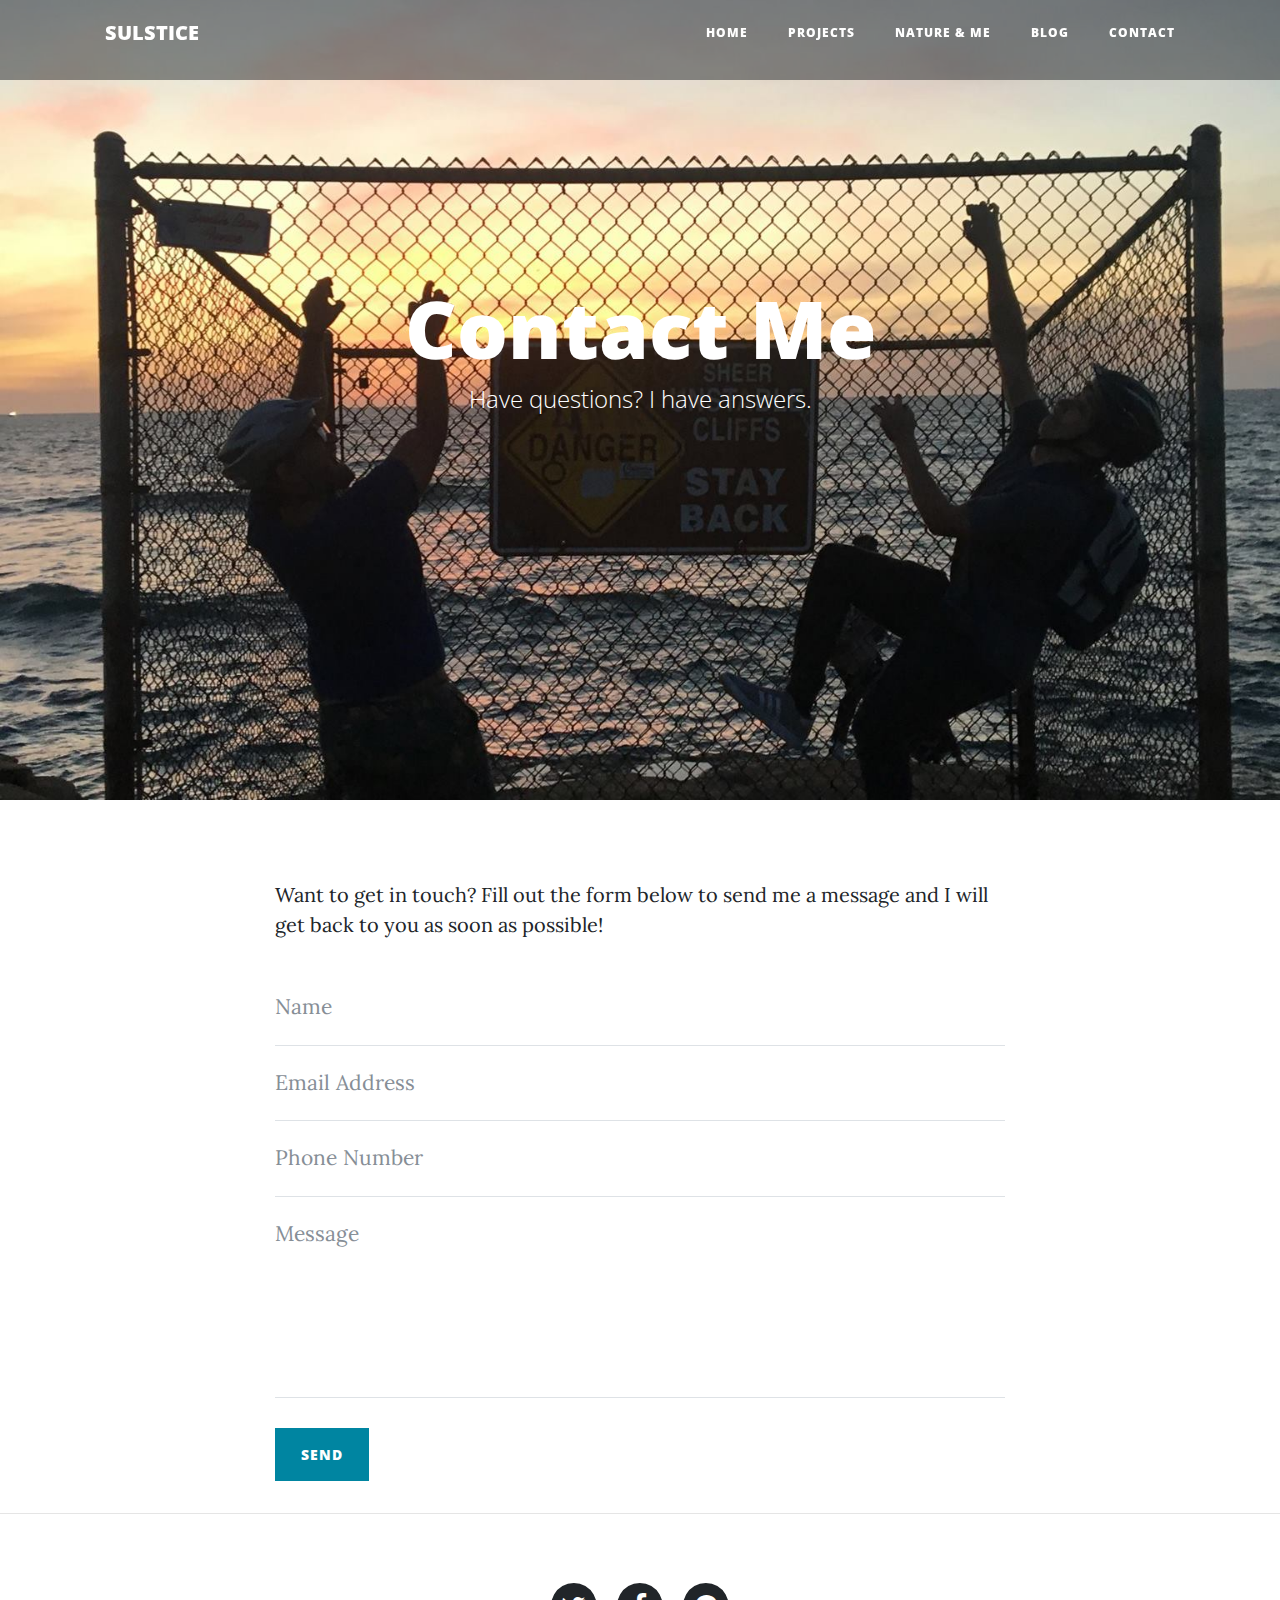
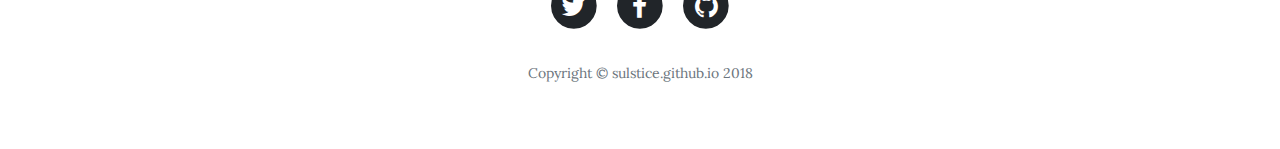
==== contact.html @ 651d30d8 "MASTER-TEST" ====
<!DOCTYPE html>
<html lang="en">

  <head>

    <meta charset="utf-8">
    <meta name="viewport" content="width=device-width, initial-scale=1, shrink-to-fit=no">
    <meta name="description" content="">
    <meta name="author" content="">

    <title>Contact Me</title>

    <!-- Bootstrap core CSS -->
    <link href="vendor/bootstrap/css/bootstrap.min.css" rel="stylesheet">

    <!-- Custom fonts for this template -->
    <link href="vendor/font-awesome/css/font-awesome.min.css" rel="stylesheet" type="text/css">
    <link href='https://fonts.googleapis.com/css?family=Lora:400,700,400italic,700italic' rel='stylesheet' type='text/css'>
    <link href='https://fonts.googleapis.com/css?family=Open+Sans:300italic,400italic,600italic,700italic,800italic,400,300,600,700,800' rel='stylesheet' type='text/css'>

    <!-- Custom styles for this template -->
    <link href="css/clean-blog.min.css" rel="stylesheet">

  </head>

  <body>

  <nav class="navbar navbar-expand-lg navbar-light fixed-top" id="mainNav">
    <div class="container">
      <a class="navbar-brand" href="index.html">SULSTICE</a>
      <button class="navbar-toggler navbar-toggler-right" type="button" data-toggle="collapse" data-target="#navbarResponsive" aria-controls="navbarResponsive" aria-expanded="false" aria-label="Toggle navigation">
        Menu
        <i class="fa fa-bars"></i>
      </button>
      <div class="collapse navbar-collapse" id="navbarResponsive">
        <ul class="navbar-nav ml-auto">
          <li class="nav-item">
            <a class="nav-link" href="index.html">Home</a>
          </li>
          <li class="nav-item">
            <a class="nav-link" href="projects.html">Projects</a>
          </li>
          <li class="nav-item">
            <a class="nav-link" href="nature.html">Nature & Me</a>
          </li>
          <li class="nav-item">
            <a class="nav-link" href="post.html">Blog</a>
          </li>
          <li class="nav-item">
            <a class="nav-link" href="contact.html">Contact</a>
          </li>
        </ul>
      </div>
    </div>
  </nav>

    <!-- Page Header -->
    <header class="masthead" style="background-image: url('img/contact-bg.jpg')">
      <div class="overlay"></div>
      <div class="container">
        <div class="row">
          <div class="col-lg-8 col-md-10 mx-auto">
            <div class="page-heading">
              <h1>Contact Me</h1>
              <span class="subheading">Have questions? I have answers.</span>
            </div>
          </div>
        </div>
      </div>
    </header>

    <!-- Main Content -->
    <div class="container">
      <div class="row">
        <div class="col-lg-8 col-md-10 mx-auto">
          <p>Want to get in touch? Fill out the form below to send me a message and I will get back to you as soon as possible!</p>
          <!-- Contact Form - Enter your email address on line 19 of the mail/contact_me.php file to make this form work. -->
          <!-- WARNING: Some web hosts do not allow emails to be sent through forms to common mail hosts like Gmail or Yahoo. It's recommended that you use a private domain email address! -->
          <!-- To use the contact form, your site must be on a live web host with PHP! The form will not work locally! -->
          <form name="sentMessage" id="contactForm" novalidate>
            <div class="control-group">
              <div class="form-group floating-label-form-group controls">
                <label>Name</label>
                <input type="text" class="form-control" placeholder="Name" id="name" required data-validation-required-message="Please enter your name.">
                <p class="help-block text-danger"></p>
              </div>
            </div>
            <div class="control-group">
              <div class="form-group floating-label-form-group controls">
                <label>Email Address</label>
                <input type="email" class="form-control" placeholder="Email Address" id="email" required data-validation-required-message="Please enter your email address.">
                <p class="help-block text-danger"></p>
              </div>
            </div>
            <div class="control-group">
              <div class="form-group col-xs-12 floating-label-form-group controls">
                <label>Phone Number</label>
                <input type="tel" class="form-control" placeholder="Phone Number" id="phone" required data-validation-required-message="Please enter your phone number.">
                <p class="help-block text-danger"></p>
              </div>
            </div>
            <div class="control-group">
              <div class="form-group floating-label-form-group controls">
                <label>Message</label>
                <textarea rows="5" class="form-control" placeholder="Message" id="message" required data-validation-required-message="Please enter a message."></textarea>
                <p class="help-block text-danger"></p>
              </div>
            </div>
            <br>
            <div id="success"></div>
            <div class="form-group">
              <button type="submit" class="btn btn-primary" id="sendMessageButton">Send</button>
            </div>
          </form>
        </div>
      </div>
    </div>

    <hr>

  <!-- Footer -->
  <footer>
    <div class="container">
      <div class="row">
        <div class="col-lg-8 col-md-10 mx-auto">
          <ul class="list-inline text-center">
            <li class="list-inline-item">
              <a href="#">
                  <span class="fa-stack fa-lg">
                    <i class="fa fa-circle fa-stack-2x"></i>
                    <i class="fa fa-twitter fa-stack-1x fa-inverse"></i>
                  </span>
              </a>
            </li>
            <li class="list-inline-item">
              <a href="https://www.facebook.com/suliman.sharif">
                  <span class="fa-stack fa-lg">
                    <i class="fa fa-circle fa-stack-2x"></i>
                    <i class="fa fa-facebook fa-stack-1x fa-inverse"></i>
                  </span>
              </a>
            </li>
            <li class="list-inline-item">
              <a href="https://github.com/Sulstice">
                  <span class="fa-stack fa-lg">
                    <i class="fa fa-circle fa-stack-2x"></i>
                    <i class="fa fa-github fa-stack-1x fa-inverse"></i>
                  </span>
              </a>
            </li>
          </ul>
          <p class="copyright text-muted">Copyright &copy; sulstice.github.io 2018</p>
        </div>
      </div>
    </div>
  </footer>

    <!-- Bootstrap core JavaScript -->
    <script src="vendor/jquery/jquery.min.js"></script>
    <script src="vendor/bootstrap/js/bootstrap.bundle.min.js"></script>

    <!-- Contact Form JavaScript -->
    <script src="js/jqBootstrapValidation.js"></script>
    <script src="js/contact_me.js"></script>

    <!-- Custom scripts for this template -->
    <script src="js/clean-blog.min.js"></script>

  </body>

</html>
---- css/clean-blog.min.css ----
body{font-size:20px;color:#212529;font-family:Lora,'Times New Roman',serif}p{line-height:1.5;margin:30px 0}p a{text-decoration:underline}h1,h2,h3,h4,h5,h6{font-weight:800;font-family:'Open Sans','Helvetica Neue',Helvetica,Arial,sans-serif}a{color:#212529;-webkit-transition:all .2s;-moz-transition:all .2s;transition:all .2s}a:focus,a:hover{color:#0085a1}blockquote{font-style:italic;color:#868e96}.section-heading{font-size:36px;font-weight:700;margin-top:60px}.caption{font-size:14px;font-style:italic;display:block;margin:0;padding:10px;text-align:center;border-bottom-right-radius:5px;border-bottom-left-radius:5px}::-moz-selection{color:#fff;background:#0085a1;text-shadow:none}::selection{color:#fff;background:#0085a1;text-shadow:none}img::selection{color:#fff;background:0 0}img::-moz-selection{color:#fff;background:0 0}#mainNav{position:absolute;border-bottom:1px solid #e9ecef;background-color:#fff;font-family:'Open Sans','Helvetica Neue',Helvetica,Arial,sans-serif}#mainNav .navbar-brand{font-weight:800;color:#343a40}#mainNav .navbar-toggler{font-size:12px;font-weight:800;padding:13px;text-transform:uppercase;color:#343a40}#mainNav .navbar-nav>li.nav-item>a{font-size:12px;font-weight:800;letter-spacing:1px;text-transform:uppercase}@media only screen and (min-width:992px){#mainNav{border-bottom:1px solid transparent;background:0 0}#mainNav .navbar-brand{padding:10px 20px;color:#fff}#mainNav .navbar-brand:focus,#mainNav .navbar-brand:hover{color:rgba(255,255,255,.8)}#mainNav .navbar-nav>li.nav-item>a{padding:10px 20px;color:#fff}#mainNav .navbar-nav>li.nav-item>a:focus,#mainNav .navbar-nav>li.nav-item>a:hover{color:rgba(255,255,255,.8)}}@media only screen and (min-width:992px){#mainNav{-webkit-transition:background-color .2s;-moz-transition:background-color .2s;transition:background-color .2s;-webkit-transform:translate3d(0,0,0);-moz-transform:translate3d(0,0,0);-ms-transform:translate3d(0,0,0);-o-transform:translate3d(0,0,0);transform:translate3d(0,0,0);-webkit-backface-visibility:hidden}#mainNav.is-fixed{position:fixed;top:-67px;-webkit-transition:-webkit-transform .2s;-moz-transition:-moz-transform .2s;transition:transform .2s;border-bottom:1px solid #fff;background-color:rgba(255,255,255,.9)}#mainNav.is-fixed .navbar-brand{color:#212529}#mainNav.is-fixed .navbar-brand:focus,#mainNav.is-fixed .navbar-brand:hover{color:#0085a1}#mainNav.is-fixed .navbar-nav>li.nav-item>a{color:#212529}#mainNav.is-fixed .navbar-nav>li.nav-item>a:focus,#mainNav.is-fixed .navbar-nav>li.nav-item>a:hover{color:#0085a1}#mainNav.is-visible{-webkit-transform:translate3d(0,100%,0);-moz-transform:translate3d(0,100%,0);-ms-transform:translate3d(0,100%,0);-o-transform:translate3d(0,100%,0);transform:translate3d(0,100%,0)}}


header.masthead{margin-bottom:50px;background:no-repeat center center;background-color:#868e96;background-attachment:scroll;position:relative;-webkit-background-size:cover;-moz-background-size:cover;-o-background-size:cover;background-size:cover; height: 800px;



}header.masthead .overlay{position:absolute;top:0;left:0;height:10%;width:100%;background-color:#212529;opacity:.5}header.masthead .page-heading,header.masthead .post-heading,header.masthead .site-heading{padding:200px 0 150px;color:#fff}@media only screen and (min-width:768px){header.masthead .page-heading,header.masthead .post-heading,header.masthead .site-heading{padding:200px 0}}header.masthead .page-heading,header.masthead .site-heading{text-align:center}header.masthead .page-heading h1,header.masthead .site-heading h1{font-size:50px;margin-top:80px}header.masthead .page-heading .subheading,header.masthead .site-heading .subheading{font-size:24px;font-weight:300;line-height:1.1;display:block;margin:10px 0 0;font-family:'Open Sans','Helvetica Neue',Helvetica,Arial,sans-serif}@media only screen and (min-width:768px){header.masthead .page-heading h1,header.masthead .site-heading h1{font-size:80px}}header.masthead .post-heading h1{font-size:35px}header.masthead .post-heading .meta,header.masthead .post-heading .subheading{line-height:1.1;display:block}header.masthead .post-heading .subheading{font-size:24px;font-weight:600;margin:10px 0 30px;font-family:'Open Sans','Helvetica Neue',Helvetica,Arial,sans-serif}header.masthead .post-heading .meta{font-size:20px;font-weight:300;font-style:italic;font-family:Lora,'Times New Roman',serif}header.masthead .post-heading .meta a{color:#fff}@media only screen and (min-width:768px){header.masthead .post-heading h1{font-size:55px}header.masthead .post-heading .subheading{font-size:30px}}.post-preview>a{color:#212529}.post-preview>a:focus,.post-preview>a:hover{text-decoration:none;color:#0085a1}.post-preview>a>.post-title{font-size:30px;margin-top:30px;margin-bottom:10px}.post-preview>a>.post-subtitle{font-weight:300;margin:0 0 10px}.post-preview>.post-meta{font-size:18px;font-style:italic;margin-top:0;color:#868e96}.post-preview>.post-meta>a{text-decoration:none;color:#212529}.post-preview>.post-meta>a:focus,.post-preview>.post-meta>a:hover{text-decoration:underline;color:#0085a1}@media only screen and (min-width:768px){.post-preview>a>.post-title{font-size:36px}}.floating-label-form-group{font-size:14px;position:relative;margin-bottom:0;padding-bottom:.5em;border-bottom:1px solid #dee2e6}.floating-label-form-group input,.floating-label-form-group textarea{font-size:1.5em;position:relative;z-index:1;padding:0;resize:none;border:none;border-radius:0;background:0 0;box-shadow:none!important;font-family:Lora,'Times New Roman',serif}.floating-label-form-group input::-webkit-input-placeholder,.floating-label-form-group textarea::-webkit-input-placeholder{color:#868e96;font-family:Lora,'Times New Roman',serif}.floating-label-form-group label{font-size:.85em;line-height:1.764705882em;position:relative;z-index:0;top:2em;display:block;margin:0;-webkit-transition:top .3s ease,opacity .3s ease;-moz-transition:top .3s ease,opacity .3s ease;-ms-transition:top .3s ease,opacity .3s ease;transition:top .3s ease,opacity .3s ease;vertical-align:middle;vertical-align:baseline;opacity:0}.floating-label-form-group .help-block{margin:15px 0}.floating-label-form-group-with-value label{top:0;opacity:1}.floating-label-form-group-with-focus label{color:#0085a1}form .form-group:first-child .floating-label-form-group{border-top:1px solid #dee2e6}footer{padding:50px 0 65px}footer .list-inline{margin:0;padding:0}footer .copyright{font-size:14px;margin-bottom:0;text-align:center}.btn{font-size:14px;font-weight:800;padding:15px 25px;letter-spacing:1px;text-transform:uppercase;border-radius:0;font-family:'Open Sans','Helvetica Neue',Helvetica,Arial,sans-serif}.btn-primary{background-color:#0085a1;border-color:#0085a1}.btn-primary:active,.btn-primary:focus,.btn-primary:hover{color:#fff;background-color:#00657b!important;border-color:#00657b!important}.btn-lg{font-size:16px;padding:25px 35px}


.header_frontpage {
    margin-left: 12%;
}

#paragraph_frontpage {
    padding: 30px;
    margin-left: 10%;
    margin-right: 5%;
}

.link_frontpage {
    text-decoration: none;
    color: #007bff;

}

.link_frontpage:hover {
    text-decoration: none;
}

section.portfolio {
    margin-top: 80px;
}

.nav-tabs>li>a {
    font-size: 16px;
    margin-right: 2px;
    line-height: 1.42857143;
    border: 1px solid transparent;
    position: relative;
    display: block;
    padding: 10px 15px;
    border-radius: 4px 4px 0 0;
}

ul.nav.nav-tabs li a,
ul.nav.nav-tabs li a:focus {
    background: #333;
    color: #eee;
    transition: 0.3s all;
}

ul.nav.nav-tabs li a:hover,
ul.nav.nav-tabs li.active a {
    background: #eee;
    color: #333;
}

.portfolio-row {
    overflow: hidden;
}

.portfolio-row img {
    margin-top: 15px;
}

.portfolio-row > div {
    padding-left: 0;
}

.portfolio-row > div img {
    border: 3px solid #000;
}

@media screen and (min-width: 1024px) {
    .portfolio img {
        width: 100%;
        height: 50%;
        min-height: 275px;
    }
}

@media (min-width: 992px)
    .col-md-6 {
        width: 25%;
    }
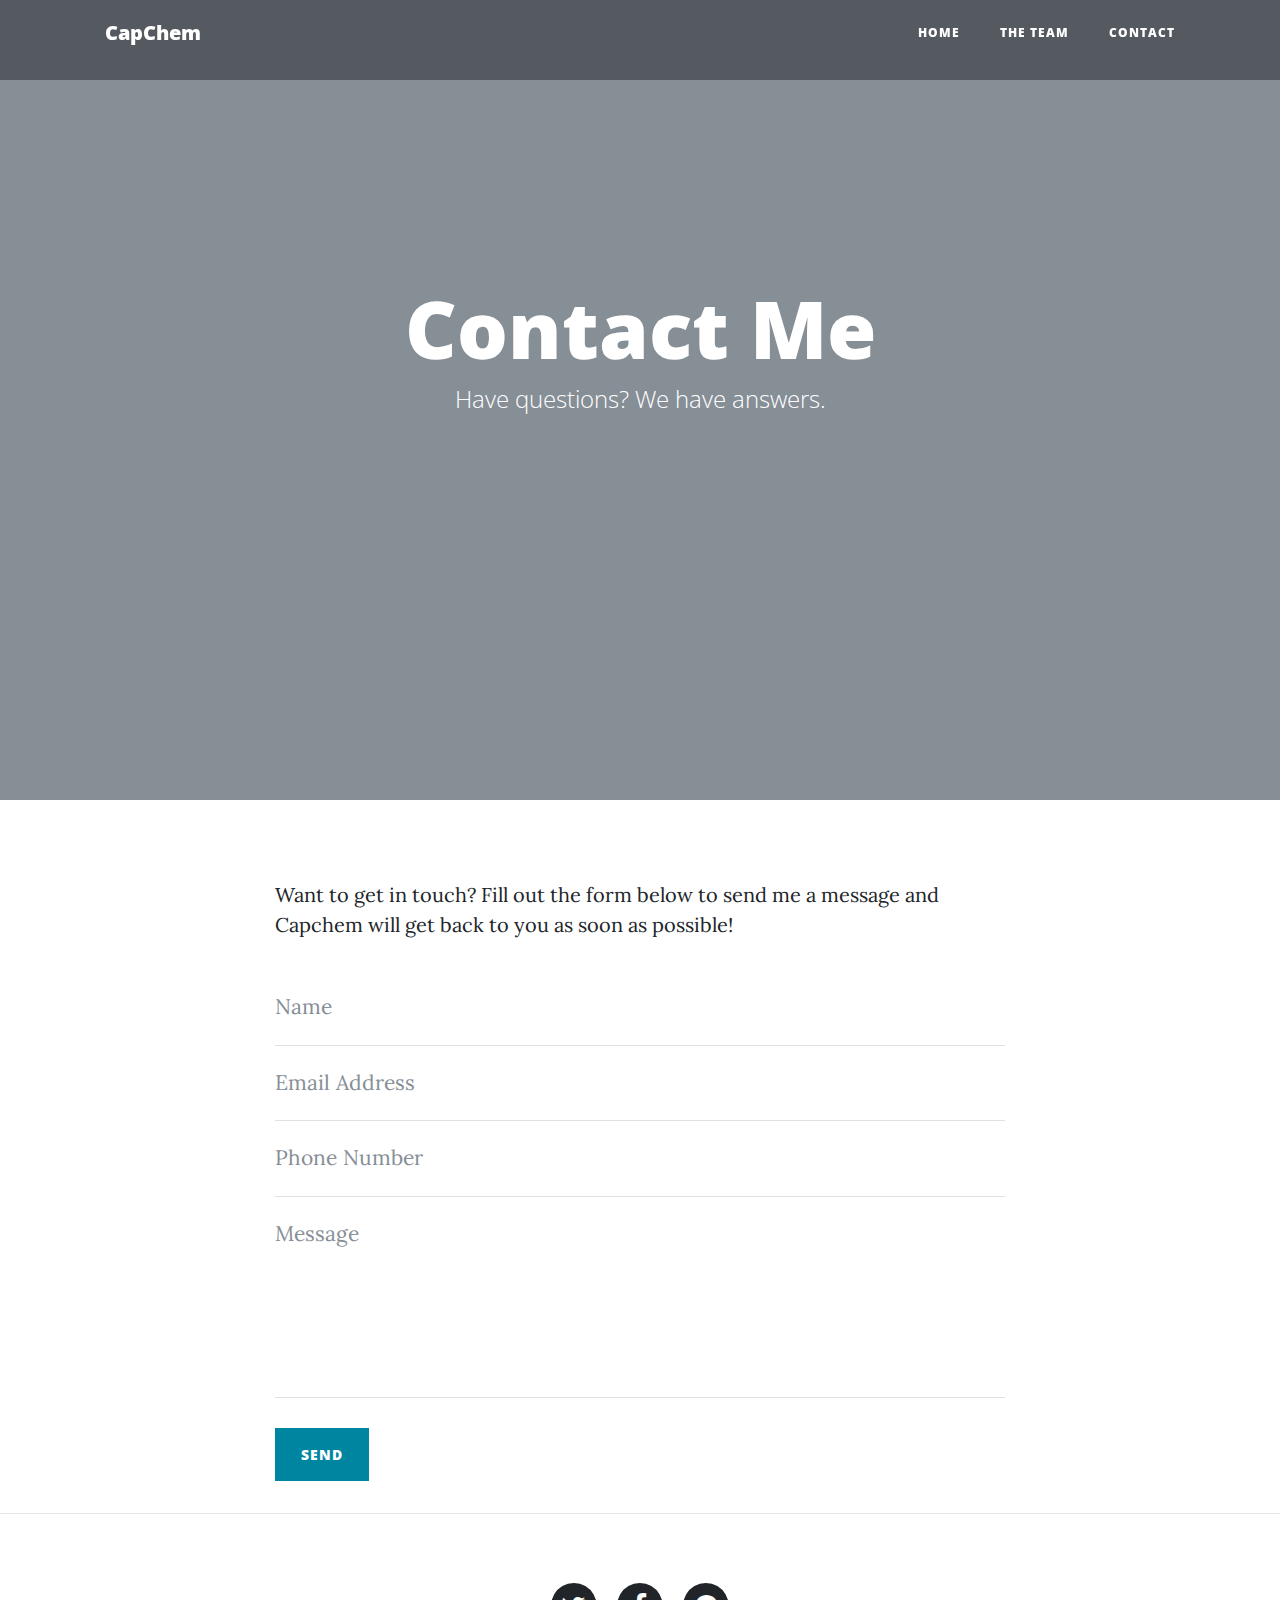
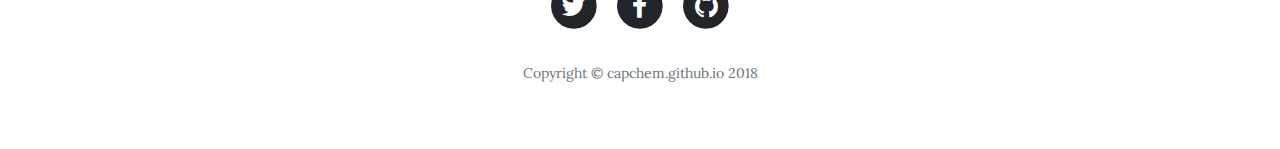
==== commit 6d1cf291: "Master edited website" ====
--- a/contact.html
+++ b/contact.html
@@ -27,7 +27,7 @@
 
   <nav class="navbar navbar-expand-lg navbar-light fixed-top" id="mainNav">
     <div class="container">
-      <a class="navbar-brand" href="index.html">SULSTICE</a>
+      <a class="navbar-brand" href="index.html">CapChem</a>
       <button class="navbar-toggler navbar-toggler-right" type="button" data-toggle="collapse" data-target="#navbarResponsive" aria-controls="navbarResponsive" aria-expanded="false" aria-label="Toggle navigation">
         Menu
         <i class="fa fa-bars"></i>
@@ -38,13 +38,7 @@
             <a class="nav-link" href="index.html">Home</a>
           </li>
           <li class="nav-item">
-            <a class="nav-link" href="projects.html">Projects</a>
-          </li>
-          <li class="nav-item">
-            <a class="nav-link" href="nature.html">Nature & Me</a>
-          </li>
-          <li class="nav-item">
-            <a class="nav-link" href="post.html">Blog</a>
+            <a class="nav-link" href="team.html">The Team</a>
           </li>
           <li class="nav-item">
             <a class="nav-link" href="contact.html">Contact</a>
@@ -62,7 +56,7 @@
           <div class="col-lg-8 col-md-10 mx-auto">
             <div class="page-heading">
               <h1>Contact Me</h1>
-              <span class="subheading">Have questions? I have answers.</span>
+              <span class="subheading">Have questions? We have answers.</span>
             </div>
           </div>
         </div>
@@ -73,7 +67,7 @@
     <div class="container">
       <div class="row">
         <div class="col-lg-8 col-md-10 mx-auto">
-          <p>Want to get in touch? Fill out the form below to send me a message and I will get back to you as soon as possible!</p>
+          <p>Want to get in touch? Fill out the form below to send me a message and Capchem will get back to you as soon as possible!</p>
           <!-- Contact Form - Enter your email address on line 19 of the mail/contact_me.php file to make this form work. -->
           <!-- WARNING: Some web hosts do not allow emails to be sent through forms to common mail hosts like Gmail or Yahoo. It's recommended that you use a private domain email address! -->
           <!-- To use the contact form, your site must be on a live web host with PHP! The form will not work locally! -->
@@ -149,7 +143,7 @@
               </a>
             </li>
           </ul>
-          <p class="copyright text-muted">Copyright &copy; sulstice.github.io 2018</p>
+          <p class="copyright text-muted">Copyright &copy; capchem.github.io 2018</p>
         </div>
       </div>
     </div>
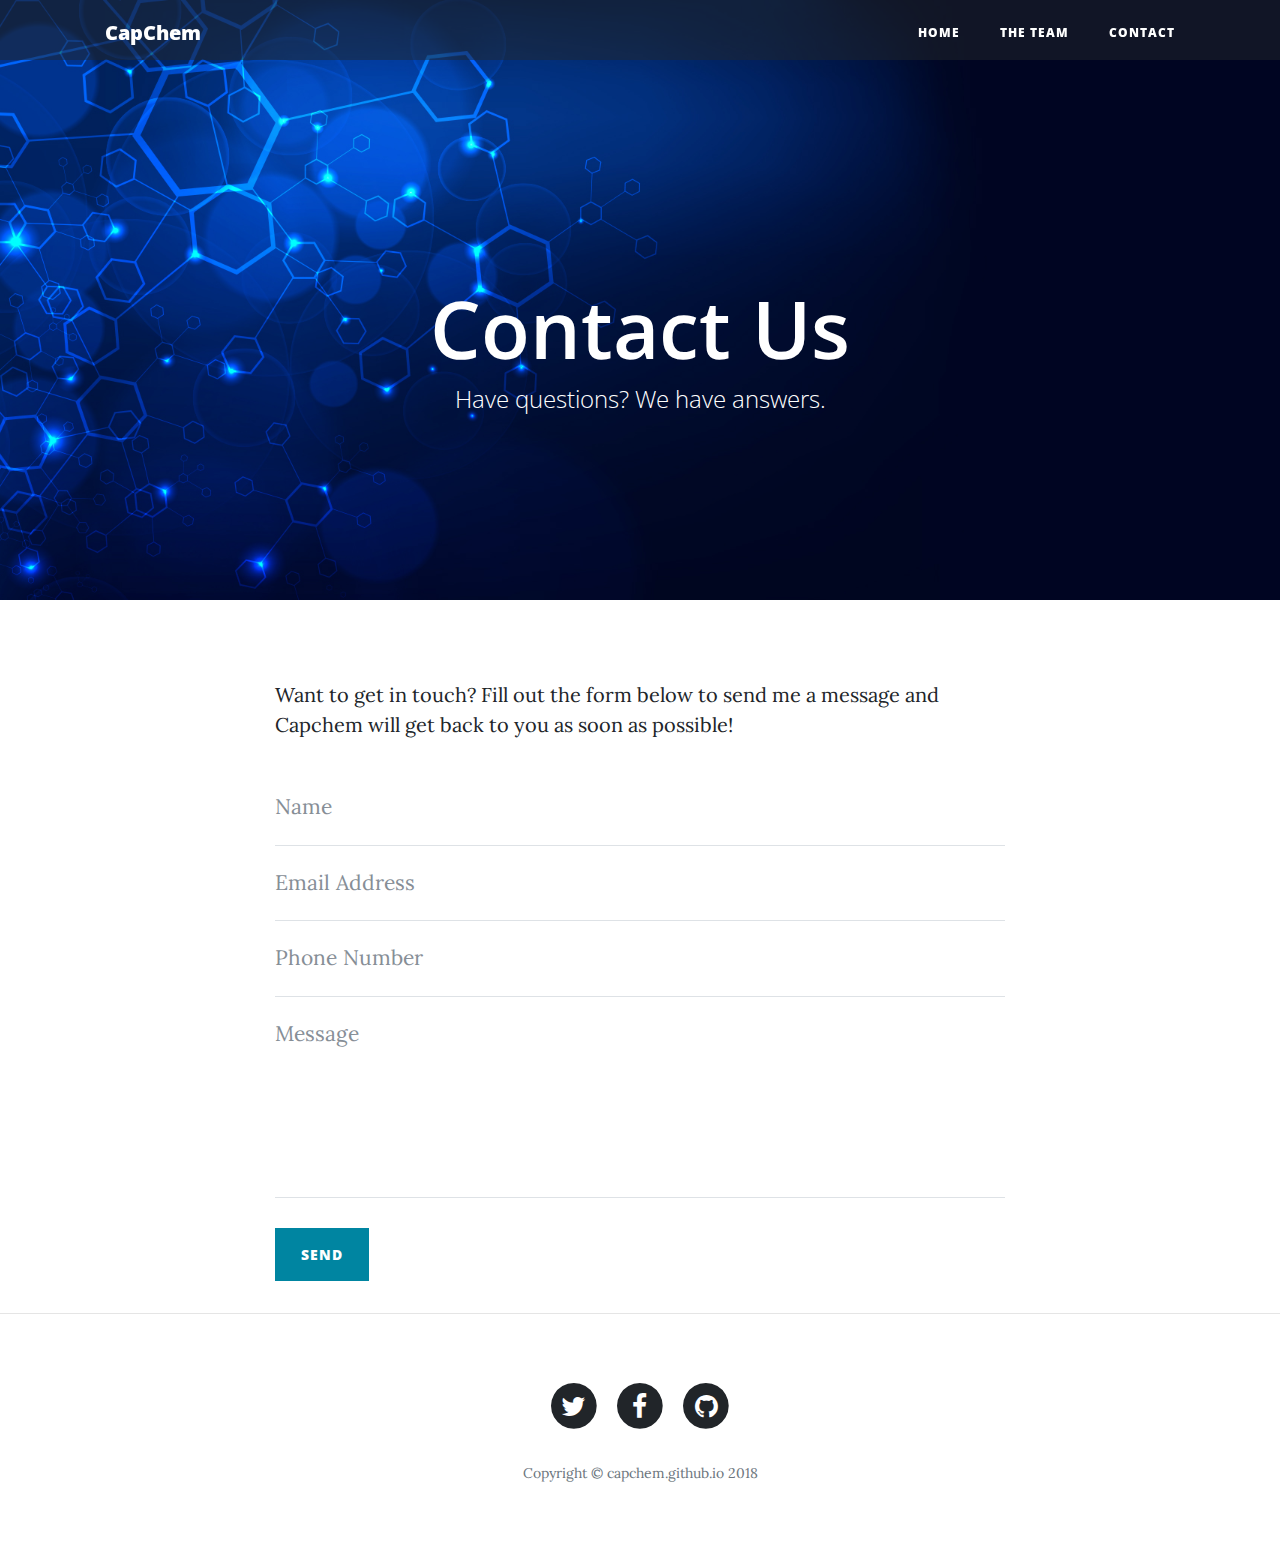
==== commit eb46e0e1: "Master did some new edits" ====
--- a/contact.html
+++ b/contact.html
@@ -49,13 +49,13 @@
   </nav>
 
     <!-- Page Header -->
-    <header class="masthead" style="background-image: url('img/contact-bg.jpg')">
+    <header class="masthead" style="background-image: url('img/3af9e2d2628ab1842d2344a9d1d84ea0.jpg')">
       <div class="overlay"></div>
       <div class="container">
         <div class="row">
           <div class="col-lg-8 col-md-10 mx-auto">
             <div class="page-heading">
-              <h1>Contact Me</h1>
+              <h1 class="front_page_header">Contact Us</h1>
               <span class="subheading">Have questions? We have answers.</span>
             </div>
           </div>
--- a/css/clean-blog.min.css
+++ b/css/clean-blog.min.css
@@ -1,7 +1,7 @@
 body{font-size:20px;color:#212529;font-family:Lora,'Times New Roman',serif}p{line-height:1.5;margin:30px 0}p a{text-decoration:underline}h1,h2,h3,h4,h5,h6{font-weight:800;font-family:'Open Sans','Helvetica Neue',Helvetica,Arial,sans-serif}a{color:#212529;-webkit-transition:all .2s;-moz-transition:all .2s;transition:all .2s}a:focus,a:hover{color:#0085a1}blockquote{font-style:italic;color:#868e96}.section-heading{font-size:36px;font-weight:700;margin-top:60px}.caption{font-size:14px;font-style:italic;display:block;margin:0;padding:10px;text-align:center;border-bottom-right-radius:5px;border-bottom-left-radius:5px}::-moz-selection{color:#fff;background:#0085a1;text-shadow:none}::selection{color:#fff;background:#0085a1;text-shadow:none}img::selection{color:#fff;background:0 0}img::-moz-selection{color:#fff;background:0 0}#mainNav{position:absolute;border-bottom:1px solid #e9ecef;background-color:#fff;font-family:'Open Sans','Helvetica Neue',Helvetica,Arial,sans-serif}#mainNav .navbar-brand{font-weight:800;color:#343a40}#mainNav .navbar-toggler{font-size:12px;font-weight:800;padding:13px;text-transform:uppercase;color:#343a40}#mainNav .navbar-nav>li.nav-item>a{font-size:12px;font-weight:800;letter-spacing:1px;text-transform:uppercase}@media only screen and (min-width:992px){#mainNav{border-bottom:1px solid transparent;background:0 0}#mainNav .navbar-brand{padding:10px 20px;color:#fff}#mainNav .navbar-brand:focus,#mainNav .navbar-brand:hover{color:rgba(255,255,255,.8)}#mainNav .navbar-nav>li.nav-item>a{padding:10px 20px;color:#fff}#mainNav .navbar-nav>li.nav-item>a:focus,#mainNav .navbar-nav>li.nav-item>a:hover{color:rgba(255,255,255,.8)}}@media only screen and (min-width:992px){#mainNav{-webkit-transition:background-color .2s;-moz-transition:background-color .2s;transition:background-color .2s;-webkit-transform:translate3d(0,0,0);-moz-transform:translate3d(0,0,0);-ms-transform:translate3d(0,0,0);-o-transform:translate3d(0,0,0);transform:translate3d(0,0,0);-webkit-backface-visibility:hidden}#mainNav.is-fixed{position:fixed;top:-67px;-webkit-transition:-webkit-transform .2s;-moz-transition:-moz-transform .2s;transition:transform .2s;border-bottom:1px solid #fff;background-color:rgba(255,255,255,.9)}#mainNav.is-fixed .navbar-brand{color:#212529}#mainNav.is-fixed .navbar-brand:focus,#mainNav.is-fixed .navbar-brand:hover{color:#0085a1}#mainNav.is-fixed .navbar-nav>li.nav-item>a{color:#212529}#mainNav.is-fixed .navbar-nav>li.nav-item>a:focus,#mainNav.is-fixed .navbar-nav>li.nav-item>a:hover{color:#0085a1}#mainNav.is-visible{-webkit-transform:translate3d(0,100%,0);-moz-transform:translate3d(0,100%,0);-ms-transform:translate3d(0,100%,0);-o-transform:translate3d(0,100%,0);transform:translate3d(0,100%,0)}}
 
 
-header.masthead{margin-bottom:50px;background:no-repeat center center;background-color:#868e96;background-attachment:scroll;position:relative;-webkit-background-size:cover;-moz-background-size:cover;-o-background-size:cover;background-size:cover; height: 800px;
+header.masthead{margin-bottom:50px;background:no-repeat center center;background-color:#868e96;background-attachment:scroll;position:relative;-webkit-background-size:cover;-moz-background-size:cover;-o-background-size:cover;background-size:cover; height: 600px;
 
 
 
@@ -84,3 +84,104 @@
     .col-md-6 {
         width: 25%;
     }
+
+.front_page_header {
+    font-weight: 600 !important;
+}
+
+
+    .our-team{
+        background: #000;
+        text-align: center;
+        box-shadow: 0 0 3px rgba(0, 0, 0, 0.3);
+        overflow: hidden;
+        position: relative;
+        margin-top: 50px;
+    }
+    .our-team img{
+        position: relative;
+        width:  100%;
+        height: 300px;
+        background-position: 50% 50%;
+        background-repeat:   no-repeat;
+        background-size:     cover;
+        transition: all 0.55s ease 0s;
+    }
+    .our-team:hover img{ opacity: 0.5; }
+    .our-team .team-content{
+        padding: 5px 10px 10px;
+        position: absolute;
+        top: 50%;
+        left: 50%;
+        opacity: 0;
+        transform: rotate(45deg) translate(-50%, -50%);
+        transform-origin: 0 0;
+        transition: all 0.55s ease 0s;
+    }
+    .our-team:hover .team-content{ opacity: 1; }
+    .our-team .team-content:before,
+    .our-team .team-content:after{
+        content: "";
+        width: 400px;
+        height: 2px;
+        background: #95ccea;
+        position: absolute;
+        top: 0;
+        left: 10px;
+        transform: translateX(100%);
+        transition: all 0.55s ease 0s;
+    }
+    .our-team .team-content:after{
+        top: auto;
+        left: auto;
+        bottom: 0;
+        right: 10px;
+        transform: translateX(-100%);
+    }
+    .our-team:hover .team-content:before,
+    .our-team:hover .team-content:after{
+        transform: translate(0, 0);
+        transition-delay: 0.15s;
+    }
+    .our-team .title{
+        font-size: 20px;
+        font-weight: 400;
+        color: #fff;
+        text-transform: uppercase;
+        margin: 0;
+    }
+    .our-team .title:before,
+    .our-team .title:after{
+        content: "";
+        width: 2px;
+        height: 300px;
+        background: #95ccea;
+        position: absolute;
+        top: 10px;
+        right: 0;
+        transform: translateY(100%);
+        transition: all 0.55s ease 0s;
+    }
+    .our-team .title:after{
+        top: auto;
+        right: auto;
+        bottom: 10px;
+        left: 0;
+        transform: translateY(-100%);
+    }
+    .our-team:hover .title:before,
+    .our-team:hover .title:after{
+        transform: translate(0, 0);
+    }
+    .our-team .post{
+        display: block;
+        padding: 5px 10px;
+        background: #95ccea;
+        font-size: 17px;
+        font-weight: 700;
+        color: #000;
+        text-transform: capitalize;
+    }
+    @media only screen and (max-width: 990px){
+        .our-team{ margin-bottom: 30px; }
+    }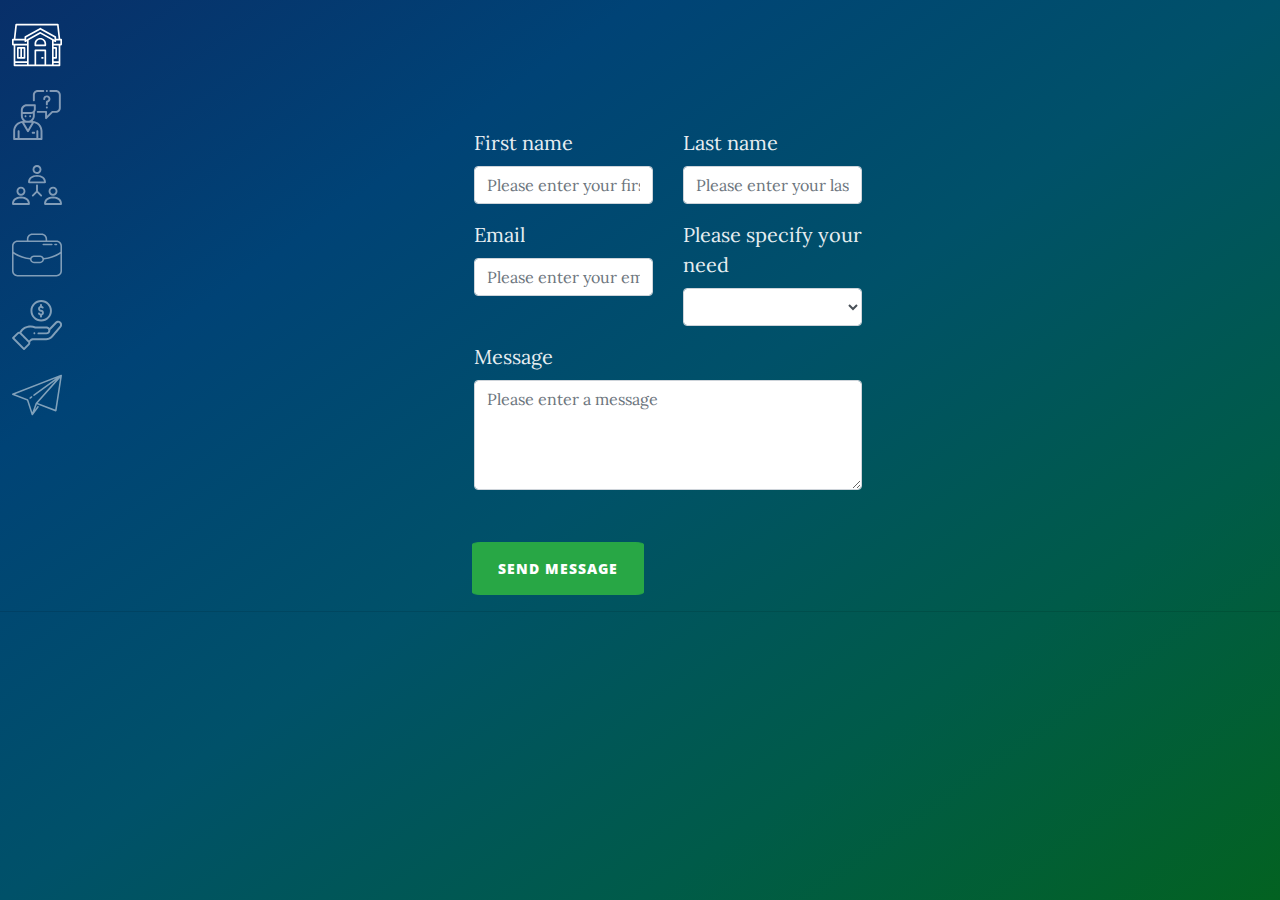
==== commit 11819646: "Changed working directories" ====
--- a/contact.html
+++ b/contact.html
@@ -21,133 +21,84 @@
     <!-- Custom styles for this template -->
     <link href="css/clean-blog.min.css" rel="stylesheet">
 
+    <!-- CSS for this page -->
+    <link href="pages/contact_page/css/contact.css" rel="stylesheet" type="text/css" />
+
+    <!-- CSS for shared pages -->
+    <link href='pages/shared/css/shared.css' rel="stylesheet" type="text/css"/>
+
   </head>
 
   <body>
 
-  <nav class="navbar navbar-expand-lg navbar-light fixed-top" id="mainNav">
-    <div class="container">
-      <a class="navbar-brand" href="index.html">CapChem</a>
-      <button class="navbar-toggler navbar-toggler-right" type="button" data-toggle="collapse" data-target="#navbarResponsive" aria-controls="navbarResponsive" aria-expanded="false" aria-label="Toggle navigation">
-        Menu
-        <i class="fa fa-bars"></i>
-      </button>
-      <div class="collapse navbar-collapse" id="navbarResponsive">
-        <ul class="navbar-nav ml-auto">
-          <li class="nav-item">
-            <a class="nav-link" href="index.html">Home</a>
-          </li>
-          <li class="nav-item">
-            <a class="nav-link" href="team.html">The Team</a>
-          </li>
-          <li class="nav-item">
-            <a class="nav-link" href="contact.html">Contact</a>
-          </li>
-        </ul>
-      </div>
+  <div class="background-container">
+    <div id="wrapper-left">
+      <nav id="icon-bar"></nav>
     </div>
-  </nav>
 
-    <!-- Page Header -->
-    <header class="masthead" style="background-image: url('img/3af9e2d2628ab1842d2344a9d1d84ea0.jpg')">
-      <div class="overlay"></div>
-      <div class="container">
-        <div class="row">
-          <div class="col-lg-8 col-md-10 mx-auto">
-            <div class="page-heading">
-              <h1 class="front_page_header">Contact Us</h1>
-              <span class="subheading">Have questions? We have answers.</span>
+    <div id="wrapper-right">
+    <!-- Main Content -->
+      <form id="contact-form" method="post" action="pages/contact_page/contact.php" role="form">
+
+        <div class="messages"></div>
+        <div class="controls">
+          <div class="row">
+            <div class="col-md-3">
+              <div class="form-group">
+                <label for="form_name">First name</label>
+                <input id="form_name" type="text" name="name" class="form-control" placeholder="Please enter your first name" required="required" data-error="Firstname is required.">
+                <div class="help-block with-errors"></div>
+              </div>
+            </div>
+            <div class="col-md-3">
+              <div class="form-group">
+                <label for="form_lastname">Last name</label>
+                <input id="form_lastname" type="text" name="surname" class="form-control" placeholder="Please enter your last name" required="required" data-error="Lastname is required.">
+                <div class="help-block with-errors"></div>
+              </div>
+            </div>
+          </div>
+          <div class="row">
+            <div class="col-md-3">
+              <div class="form-group">
+                <label for="form_email">Email</label>
+                <input id="form_email" type="email" name="email" class="form-control" placeholder="Please enter your email" required="required" data-error="Valid email is required.">
+                <div class="help-block with-errors"></div>
+              </div>
+            </div>
+            <div class="col-md-3">
+              <div class="form-group">
+                <label for="form_need">Please specify your need</label>
+                <select id="form_need" name="need" class="form-control" required="required" data-error="Please specify your need">
+                  <option value=""></option>
+                  <option value="Request quotation">Request quotation</option>
+                  <option value="Request order status">Request order status</option>
+                  <option value="Request copy of an invoice">Request copy of an invoice</option>
+                  <option value="Other">Other</option>
+                </select>
+                <div class="help-block with-errors"></div>
+              </div>
+            </div>
+          </div>
+          <div class="row">
+            <div class="col-md-6">
+              <div class="form-group">
+                <label for="form_message">Message</label>
+                <textarea id="form_message" name="message" class="form-control" placeholder="Please enter a message" rows="4" required="required" data-error="Please, leave us a message."></textarea>
+                <div class="help-block with-errors"></div>
+              </div>
+            </div>
+            <div class="col-md-6">
+              <input type="submit" class="btn btn-success btn-send" value="Send message">
             </div>
           </div>
         </div>
-      </div>
-    </header>
 
-    <!-- Main Content -->
-    <div class="container">
-      <div class="row">
-        <div class="col-lg-8 col-md-10 mx-auto">
-          <p>Want to get in touch? Fill out the form below to send me a message and Capchem will get back to you as soon as possible!</p>
-          <!-- Contact Form - Enter your email address on line 19 of the mail/contact_me.php file to make this form work. -->
-          <!-- WARNING: Some web hosts do not allow emails to be sent through forms to common mail hosts like Gmail or Yahoo. It's recommended that you use a private domain email address! -->
-          <!-- To use the contact form, your site must be on a live web host with PHP! The form will not work locally! -->
-          <form name="sentMessage" id="contactForm" novalidate>
-            <div class="control-group">
-              <div class="form-group floating-label-form-group controls">
-                <label>Name</label>
-                <input type="text" class="form-control" placeholder="Name" id="name" required data-validation-required-message="Please enter your name.">
-                <p class="help-block text-danger"></p>
-              </div>
-            </div>
-            <div class="control-group">
-              <div class="form-group floating-label-form-group controls">
-                <label>Email Address</label>
-                <input type="email" class="form-control" placeholder="Email Address" id="email" required data-validation-required-message="Please enter your email address.">
-                <p class="help-block text-danger"></p>
-              </div>
-            </div>
-            <div class="control-group">
-              <div class="form-group col-xs-12 floating-label-form-group controls">
-                <label>Phone Number</label>
-                <input type="tel" class="form-control" placeholder="Phone Number" id="phone" required data-validation-required-message="Please enter your phone number.">
-                <p class="help-block text-danger"></p>
-              </div>
-            </div>
-            <div class="control-group">
-              <div class="form-group floating-label-form-group controls">
-                <label>Message</label>
-                <textarea rows="5" class="form-control" placeholder="Message" id="message" required data-validation-required-message="Please enter a message."></textarea>
-                <p class="help-block text-danger"></p>
-              </div>
-            </div>
-            <br>
-            <div id="success"></div>
-            <div class="form-group">
-              <button type="submit" class="btn btn-primary" id="sendMessageButton">Send</button>
-            </div>
-          </form>
-        </div>
-      </div>
+      </form>
     </div>
 
     <hr>
 
-  <!-- Footer -->
-  <footer>
-    <div class="container">
-      <div class="row">
-        <div class="col-lg-8 col-md-10 mx-auto">
-          <ul class="list-inline text-center">
-            <li class="list-inline-item">
-              <a href="#">
-                  <span class="fa-stack fa-lg">
-                    <i class="fa fa-circle fa-stack-2x"></i>
-                    <i class="fa fa-twitter fa-stack-1x fa-inverse"></i>
-                  </span>
-              </a>
-            </li>
-            <li class="list-inline-item">
-              <a href="https://www.facebook.com/suliman.sharif">
-                  <span class="fa-stack fa-lg">
-                    <i class="fa fa-circle fa-stack-2x"></i>
-                    <i class="fa fa-facebook fa-stack-1x fa-inverse"></i>
-                  </span>
-              </a>
-            </li>
-            <li class="list-inline-item">
-              <a href="https://github.com/Sulstice">
-                  <span class="fa-stack fa-lg">
-                    <i class="fa fa-circle fa-stack-2x"></i>
-                    <i class="fa fa-github fa-stack-1x fa-inverse"></i>
-                  </span>
-              </a>
-            </li>
-          </ul>
-          <p class="copyright text-muted">Copyright &copy; capchem.github.io 2018</p>
-        </div>
-      </div>
-    </div>
-  </footer>
 
     <!-- Bootstrap core JavaScript -->
     <script src="vendor/jquery/jquery.min.js"></script>
@@ -155,7 +106,14 @@
 
     <!-- Contact Form JavaScript -->
     <script src="js/jqBootstrapValidation.js"></script>
-    <script src="js/contact_me.js"></script>
+    <script src="pages/contact_page/js/contact.js"></script>
+
+    <!-- JS Script for loading navigation -->
+    <script>
+        $(function() {
+            $('#icon-bar').load('navigation.html')
+        })
+    </script>
 
     <!-- Custom scripts for this template -->
     <script src="js/clean-blog.min.js"></script>
--- a/pages/contact_page/css/contact.css
+++ b/pages/contact_page/css/contact.css
@@ -0,0 +1,18 @@
+
+/* Form CSS */
+
+#contact-form {
+    margin-left: 37%;
+    padding-top: 10%;
+}
+
+.form-group label {
+    color: white;
+    opacity: 0.9;
+}
+
+.btn {
+    margin-top:200px;
+    margin-left: -420px;
+    border-radius: 5%;
+}
--- a/pages/shared/css/shared.css
+++ b/pages/shared/css/shared.css
@@ -0,0 +1,49 @@
+/* Set min width and height for each page */
+html, body {
+    height: 100%;
+    width: 100%;
+    padding: 0;
+    margin: 0;
+}
+
+/* Background CSS */
+
+#wrapper-left {
+    float: left;
+}
+.background-container {
+    min-height: 100%;
+    min-width: 100%;
+    box-sizing: border-box;
+    background-image: linear-gradient(to right bottom, #082f69, #004376, #005169, #005b49, #036221);
+    -webkit-animation: fadein 2s; /* Safari, Chrome and Opera > 12.1 */
+    -moz-animation: fadein 2s; /* Firefox < 16 */
+    -ms-animation: fadein 2s; /* Internet Explorer */
+    -o-animation: fadein 2s; /* Opera < 12.1 */
+    animation: fadein 2s;
+    background-size:  cover;
+}
+
+/* Navigation CSS */
+
+#icon-bar {
+    list-style-type: none;
+    margin-left: -28px;
+    position: static;
+}
+.nav-item img {
+    width: 50px;
+    height: 50px;
+    display: inline-block;
+    margin-top: 20px;
+    opacity: 0.5;
+}
+
+.nav-active img {
+    opacity: 1;
+}
+
+.nav-item img:hover {
+    opacity: 1;
+    transition: 0.5s;
+}
